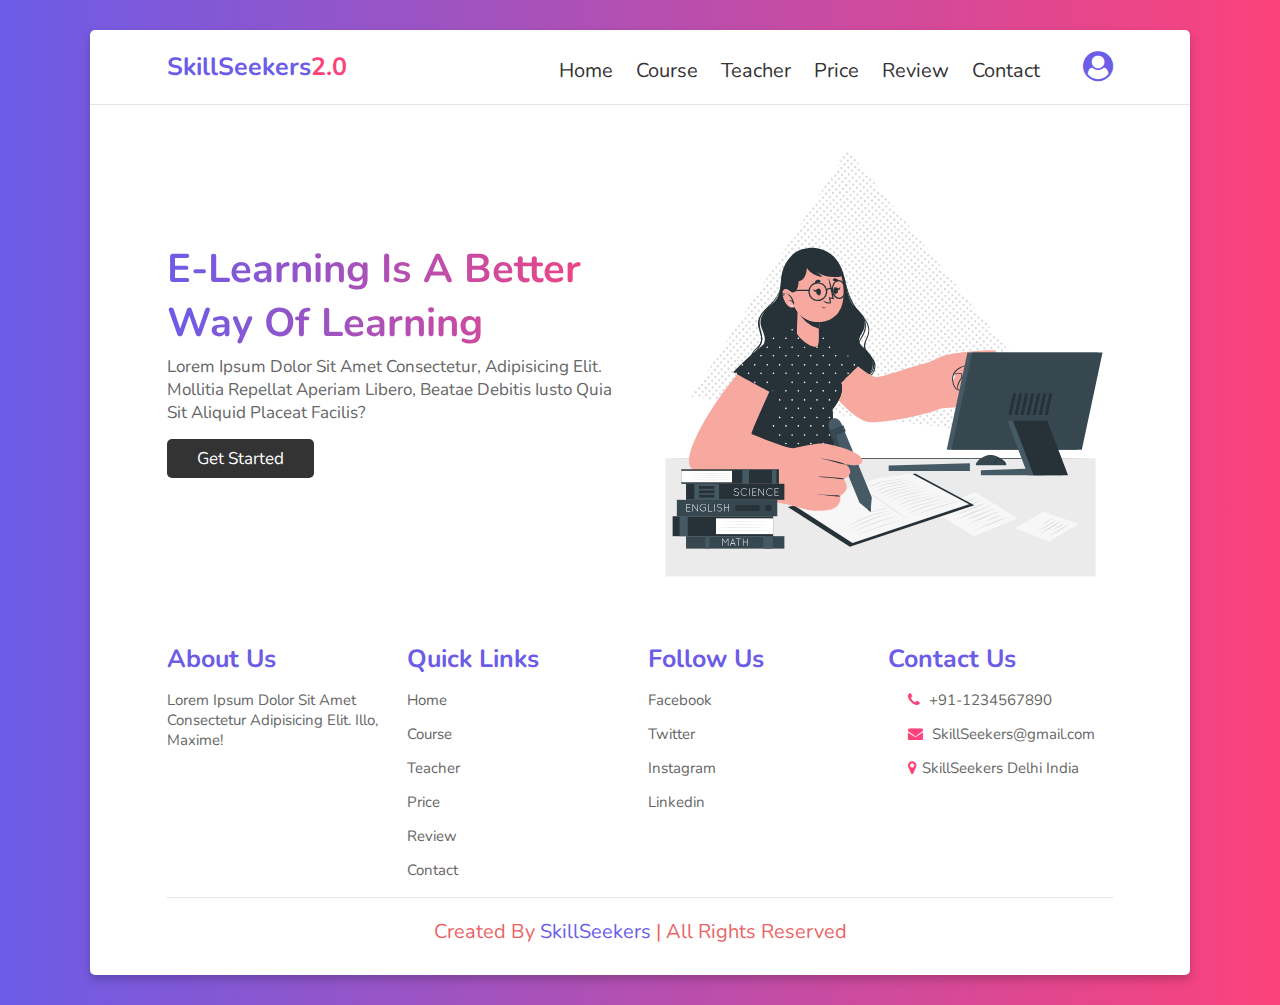
==== index.html @ 26e3b3ef "E-learning Initial Commit" ====
<!DOCTYPE html>
<html lang="en">
<head>
    <meta charset="UTF-8">
    <meta name="viewport" content="width=device-width, initial-scale=1.0">
    <title>SkillSeekers-For Learners</title>

    <!-- font awesome cdn link  -->
    <link rel="stylesheet" href="https://stackpath.bootstrapcdn.com/font-awesome/4.7.0/css/font-awesome.min.css">


    <!-- custom css file link  -->
    <link rel="stylesheet" href="./css/style.css">

</head>
<body>
    
<div class="container">

<header>

    <a href="home.html" class="logo">SkillSeekers<span>2.0</span></a>

    <div id="menu" class="fa fa-bars"></div>

    <nav class="navbar">
        <a href="home.html">home</a>
        <a href="course.html">course</a>
        <a href="teacher.html">teacher</a>
        <a href="price.html">price</a>
        <a href="review.html">review</a>
        <a href="contact.html">contact</a>
        <a href="./login/index.html"><i  class="fa fa-user-circle"></i></a>
    </nav>

</header>

<!-- home section  -->

<section class="home">

    <div class="content">
        <h3>E-learning is a better way of learning</h3>
        <p>Lorem ipsum dolor sit amet consectetur, adipisicing elit. Mollitia repellat aperiam libero, beatae debitis iusto quia sit aliquid placeat facilis?</p>
        <a href="#" class="btn">get started</a>
    </div>

    <div class="image">
        <img src="images/home-img.svg" alt="">
    </div>

</section>


<!-- footer section  -->

<section class="footer">

    <div class="box-container">

        <div class="box">
            <h3>about us</h3>
            <p>Lorem ipsum dolor sit amet consectetur adipisicing elit. Illo, maxime!</p>
        </div>

        <div class="box">
            <h3>quick links</h3>
            <a href="#">home</a>
            <a href="#">course</a>
            <a href="#">teacher</a>
            <a href="#">price</a>
            <a href="#">review</a>
            <a href="#">contact</a>
        </div>

        <div class="box">
            <h3>follow us</h3>
            <a href="#">facebook</a>
            <a href="#">twitter</a>
            <a href="#">instagram</a>
            <a href="#">linkedin</a>
        </div>

        <div class="box" >
            <h3>contact us</h3>
           <p class="l"> <i class="fa fa-phone"></i> <a style="display: inline;" href="tel:+91-1234567890">+91-1234567890</a> </p>
           <p class="l"> <i class="fa fa-envelope"></i> <a class="l" style="display: inline;" href="mailto: SkillSeekers@gmail.com">SkillSeekers@gmail.com</a></p>
           <p class="l"> <i class="fa fa-map-marker" ></i>SkillSeekers Delhi India</p>
        </div>

    </div>

    <div class="credit"> created by <span> SkillSeekers</span> | all rights reserved </div>

</section>

</div>















<!-- custom js file link -->
<script src="js/script.js"></script>

</body>
</html>
---- css/style.css ----
@import url('https://fonts.googleapis.com/css2?family=Nunito:wght@200;300;400;600;700&display=swap');

:root{
  --violet:#6c5ce7;
  --pink:#FC427B;
  --gradient:linear-gradient(90deg, var(--violet), var(--pink));
}

*{
  font-family: 'Nunito', sans-serif;
  margin:0; padding:0;
  box-sizing: border-box;
  outline: none; border:none;
  text-decoration: none;
  text-transform: capitalize;
  transition: all .2s ease-out;
}

html{
  font-size: 62.5%;
  overflow-x: hidden;
}

html::-webkit-scrollbar{
  width:1rem;
}

html::-webkit-scrollbar-track{
  background:#333;
}

html::-webkit-scrollbar-thumb{
  background:#fff;
  border-radius: 5rem;
}

body{
  background:var(--gradient);
  padding:3rem 7%;
}

.l{
  text-transform: none;
}

section{
  padding:2rem 7%;
}

.container{
  background:#fff;
  border-radius: .5rem;
  box-shadow: 0 .5rem 1rem rgba(0,0,0,.2);
}

.heading{
  color:transparent;
  background:var(--gradient);
  -webkit-background-clip: text;
  background-clip: text;
  padding:0 1rem;
  padding-top: 2.5rem;
  text-align: center;
  font-size: 4rem;
  text-transform: uppercase;
}

.btn{
  display: inline-block;
  margin-top: 1rem;
  padding:.8rem 3rem;
  border-radius: .5rem;
  background:#333;
  color:#fff;
  cursor: pointer;
  font-size: 1.7rem;
}

.btn:hover{
  background:var(--gradient);
}

header{
  display: flex;
  align-items: center;
  justify-content: space-between;
  width: 100%;
  padding:2rem 7%;
  border-bottom: .1rem solid rgba(0,0,0,.1);
  position: relative;
  z-index: 1000;
}

header .logo{
  font-size: 2.5rem;
  color:var(--violet);
  font-weight: bold;
}

header .logo span{
  color:var(--pink);
}

header .navbar a,i{
  margin-left: 2rem;
  font-size: 2rem;
  color:#333;
}

header .navbar a:hover{
  color:var(--pink);
}
header .navbar a i{
    font-size: 30px;
    color: var(--violet);
}
header .navbar i:hover{
  color:red;
}


#menu{
  font-size: 2.5rem;
  padding:.5rem 1rem;
  border-radius: .3rem;
  border:.1rem solid rgba(0,0,0,.2);
  cursor: pointer;
  display: none;
}

.home{
  display: flex;
  flex-wrap: wrap;
  gap:1.5rem;
  align-items: center;
}

.home .content{
  flex:1 1 40rem;
}

.home .image{
  flex:1 1 40rem;
}

.home .image img{
  width:100%;
}

.home .content h3{
  color:transparent;
  background:var(--gradient);
  -webkit-background-clip: text;
  background-clip: text;
  font-size: 4rem;
}

.home .content p{
  padding:.5rem 0;
  font-size: 1.7rem;
  color:#666;
}

.course{
  display: flex;
  flex-wrap: wrap;
  gap:1.5rem;
}

.course .box{
  flex:1 1 30rem;
  border-radius: .5rem;
  border:.1rem solid rgba(0,0,0,.1);
  padding:1rem;
  position: relative;
}

.course .box img{
  height:20rem;
  width:100%;
}

.course .box .amount{
  position: absolute;
  top:1rem; left:1rem;
  font-size: 2rem;
  padding:.5rem 1rem;
  background:var(--pink);
  color:#fff;
  border-radius: .5rem;
}

.course .box .stars i{
  color:var(--violet);
  font-size: 1.5rem;
  padding:1rem 0;
}

.course .box h3{
  color:var(--pink);
  font-size: 2.5rem;
}

.course .box p{
  color:#666;
  font-size: 1.5rem;
  padding:.5rem 0;
}

.course .icons{
  display: flex;
  justify-content: space-between;
  border-top: .1rem solid rgba(0,0,0,.1);
  margin-top: 1rem;
  padding:.5rem;
  padding-top: 1rem;
}

.course .icons p{
  color:#666;
  font-size: 1.3rem;
}

.course .icons p i{
  padding-right: .4rem;
  color:var(--pink);
}

.teacher{
  display: flex;
  flex-wrap: wrap;
  gap:1.5rem;
}

.teacher .box{
  flex:1 1 23rem;
  border:.1rem solid rgba(0,0,0,.1);
  border-radius:.5rem;
  padding:1.5rem;
  text-align: center;
}

.teacher .box img{
  height: 10rem;
  width:10rem;
  margin:.5rem 0;
  border-radius: 50%;
  object-fit: cover;
}

.teacher .box h3{
  color:var(--violet);
  font-size: 2.5rem;
}

.teacher .box span{
  color:var(--pink);
  font-size: 2rem;
}

.teacher .box p{
  color:#666;
  font-size: 1.5rem;
  padding:1rem 0;
}

.teacher .box .share a{
  height:4rem;
  width:4rem;
  line-height: 4rem;
  font-size: 2rem;
  background:var(--pink);
  border-radius: .5rem;
  margin:.3rem;
  color:#fff;
}

.teacher .box .share a:hover{
  background:var(--violet);
}

.price{
  display: flex;
  flex-wrap: wrap;
  gap:1.5rem;
}

.price .box{
  flex:1 1 30rem;
  text-align: center;
  border:.1rem solid rgba(0,0,0,.1);
  border-radius: .5rem;
}

.price .box h3{
  font-size: 2.5rem;
  color:#333;
  padding:1.5rem 0;
}

.price .box .amount{
  font-size: 4.5rem;
  color:#fff;
  padding:1rem 0;
  background:var(--gradient);
  font-weight: bold;
}

.price .box .amount span{
  font-size: 3rem;
}

.price .box  ul{
  border-bottom: .1rem solid rgba(0,0,0,.1);
  padding: 1rem 0;
  list-style: none;
}

.price .box ul li{
  padding:.7rem 0;
  font-size: 1.7rem;
  color:#666;
}

.price .box .btn{
  margin:2rem 0;
}

.review{
  display: flex;
  flex-wrap: wrap;
  gap:1.5rem;
}

.review .box{
  border-radius: .5rem;
  border:.1rem solid rgba(0,0,0,.1);
  padding:1rem;
  flex:1 1 30rem;
}

.review .box .student{
  display: flex;
  align-items: center;
  justify-content: space-between;
}

.review .box .student .student-info{
  display: flex;
  align-items: center;
}

.review .box .student i{
  font-size: 6rem;
  color:var(--pink);
  opacity: .5;
}

.review .box .student .student-info img{
  border-radius: 50%;
  object-fit: cover;
  height: 7rem;
  width:7rem;
  margin-right: 1.5rem;
}

.review .box .student .student-info h3{
  font-size: 2rem;
  color:#333;
}

.review .box .student .student-info span{
  font-size: 1.5rem;
  color:var(--pink);
}

.review .box .text{
  padding:1rem 0;
  font-size: 1.6rem;
  color:#666;
}

.contact{
  display: flex;
  flex-wrap: wrap;
  gap:1.5rem;
}

.contact .image{
  flex:1 1 35rem;
}

.contact .image img{
  width:100%;
}

.contact form{
  flex:1 1 50rem;
  border:.1rem solid rgba(0,0,0,.1);
  border-radius: .5rem;
  padding:2rem;
}

.contact form .inputBox{
  display: flex;
  justify-content: space-between;
  flex-wrap: wrap;
}

.contact form .inputBox input,
.contact form .box, 
.contact form textarea{
  width: 100%;
  padding:1rem;
  margin:.7rem 0;
  font-size: 1.7rem;
  border:.1rem solid rgba(0,0,0,.1);
  border-radius: .5rem;
  text-transform: none;
  color:#333;
} 

.contact form .inputBox input:focus,
.contact form .box:focus, 
.contact form textarea:focus{
  border-color: var(--pink);
}

.contact form .inputBox input{
  width:49%;
}

.contact form textarea{
  height: 20rem;
  resize: none;
}






















.footer .box-container{
  display: flex;
  flex-wrap: wrap;
  gap:1.5rem;
}

.footer .box-container .box{
  flex:1 1 20rem;
}

.footer .box-container .box h3{
  font-size: 2.5rem;
  color:var(--violet);
  padding:.7rem 0;
}

.footer .box-container .box p{
  font-size: 1.5rem;
  color:#666;
  padding:.7rem 0;
}

.footer .box-container .box a{
  display: block;
  font-size: 1.5rem;
  color:#666;
  padding:.7rem 0;
}

.footer .box-container .box a:hover{
  color:var(--pink);
}

.footer .box-container .box p i{
  padding-right: .5rem;
  color:var(--pink);
}

.footer .credit{
  font-size: 2rem;
  margin-top: 1rem;
  padding:1rem;
  padding-top: 2rem;
  text-align: center;
  border-top: .1rem solid rgba(0,0,0,.1);
  color:rgb(233, 101, 101);
}

.footer .credit span{
  color:var(--violet);
}
#mail{
  text-transform: none;
}


/* media queries  */

@media (max-width:991px){

  html{
    font-size: 55%;
  }

  body{
    padding:1.5rem;
  }

  header{
    padding:2rem;
  }

  section{
    padding:2rem;
  }

}

@media (max-width:768px){

  #menu{
    display: initial;
  }

  header .navbar{
    position: absolute;
    top:100%; left:0; right:0;
    background:#fff;
    border-top: .1rem solid rgba(0,0,0,.2);
    border-bottom: .1rem solid rgba(0,0,0,.2);
    clip-path: polygon(0 0, 100% 0, 100% 0, 0 0);
  }

  header .navbar.active{
    clip-path: polygon(0 0, 100% 0, 100% 100%, 0 100%);
  }

  header .navbar a{
    font-size: 2.5rem;
    display: block;
    margin:2rem 0;
    text-align:center;
  }

  .contact form .inputBox input{
    width:100%;
  }

}

@media (max-width:400px){

  html{
    font-size: 50%;
  }

}
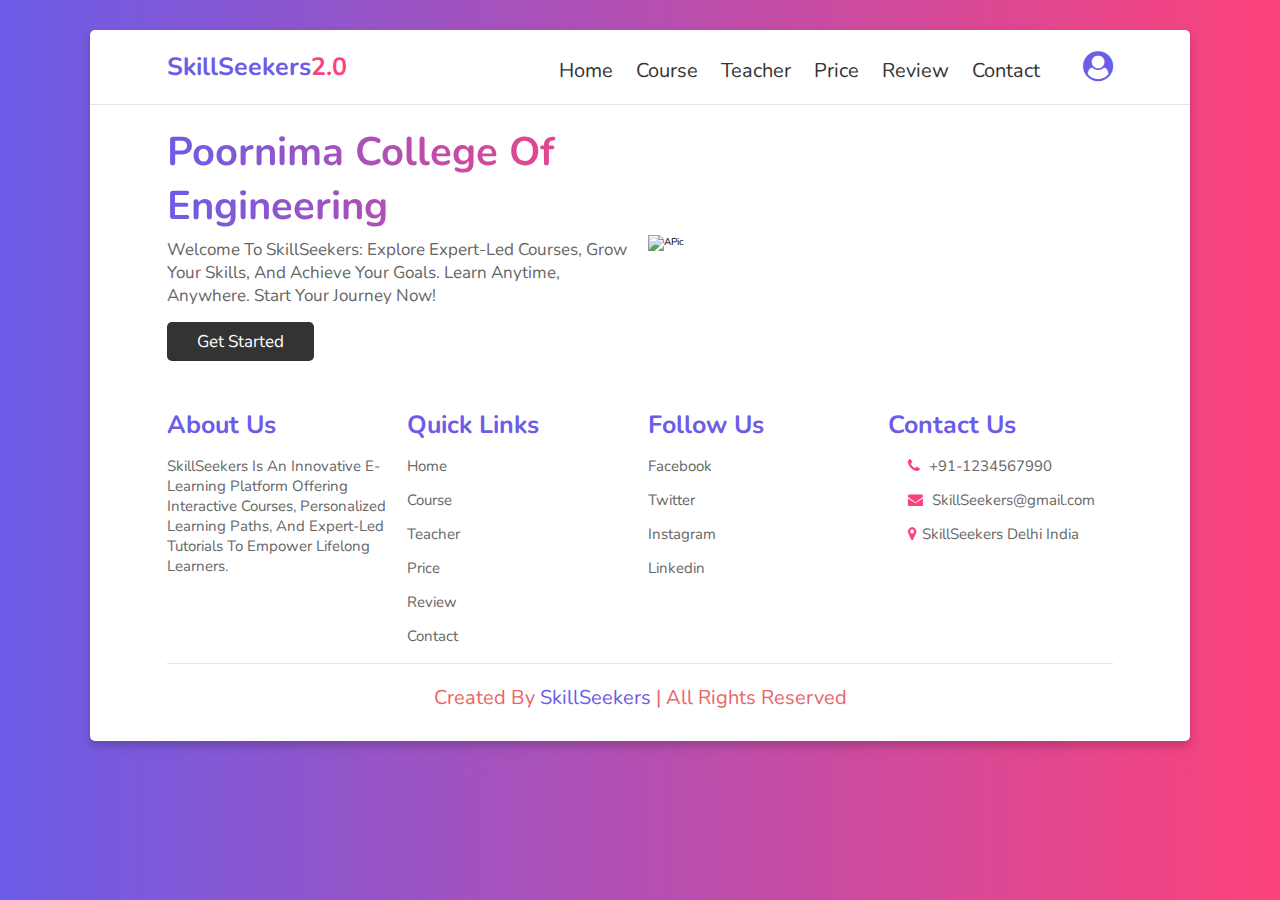
==== commit deb669bd: "Index UI change" ====
--- a/index.html
+++ b/index.html
@@ -10,7 +10,7 @@
 
 
     <!-- custom css file link  -->
-    <link rel="stylesheet" href="./css/style.css">
+    <link rel="stylesheet" href="css/style.css">
 
 </head>
 <body>
@@ -19,9 +19,9 @@
 
 <header>
 
-    <a href="home.html" class="logo">SkillSeekers<span>2.0</span></a>
+    <a href="home.html" class="logo"> SkillSeekers<span>2.0</span></a>
 
-    <div id="menu" class="fa fa-bars"></div>
+    <div id="menu" class="fas fa-bars"></div>
 
     <nav class="navbar">
         <a href="home.html">home</a>
@@ -30,7 +30,7 @@
         <a href="price.html">price</a>
         <a href="review.html">review</a>
         <a href="contact.html">contact</a>
-        <a href="./login/index.html"><i  class="fa fa-user-circle"></i></a>
+       <a href="./login/index.html"><i  class="fa fa-user-circle"></i></a> 
     </nav>
 
 </header>
@@ -40,13 +40,12 @@
 <section class="home">
 
     <div class="content">
-        <h3>E-learning is a better way of learning</h3>
-        <p>Lorem ipsum dolor sit amet consectetur, adipisicing elit. Mollitia repellat aperiam libero, beatae debitis iusto quia sit aliquid placeat facilis?</p>
-        <a href="#" class="btn">get started</a>
+        <h3>Poornima College of Engineering</h3>
+<p>Welcome to SkillSeekers: Explore expert-led courses, grow your skills, and achieve your goals. Learn anytime, anywhere. Start your journey now!</p>        <a href="./login/index.html" class="btn">get started</a>
     </div>
 
     <div class="image">
-        <img src="images/home-img.svg" alt="">
+        <img src="https://www.poornima.org/img/institute.png" alt="aPic">
     </div>
 
 </section>
@@ -60,8 +59,7 @@
 
         <div class="box">
             <h3>about us</h3>
-            <p>Lorem ipsum dolor sit amet consectetur adipisicing elit. Illo, maxime!</p>
-        </div>
+<p>SkillSeekers is an innovative e-learning platform offering interactive courses, personalized learning paths, and expert-led tutorials to empower lifelong learners.</p>        </div>
 
         <div class="box">
             <h3>quick links</h3>
@@ -81,11 +79,11 @@
             <a href="#">linkedin</a>
         </div>
 
-        <div class="box" >
+        <div class="box">
             <h3>contact us</h3>
-           <p class="l"> <i class="fa fa-phone"></i> <a style="display: inline;" href="tel:+91-1234567890">+91-1234567890</a> </p>
+           <p> <i class="fa fa-phone" ></i> <a style="display: inline; " href="tel:+91-1234567890">+91-1234567990</a> </p>
            <p class="l"> <i class="fa fa-envelope"></i> <a class="l" style="display: inline;" href="mailto: SkillSeekers@gmail.com">SkillSeekers@gmail.com</a></p>
-           <p class="l"> <i class="fa fa-map-marker" ></i>SkillSeekers Delhi India</p>
+           <p class="l"> <i class="fa fa-map-marker"></i>SkillSeekers Delhi India</p>
         </div>
 
     </div>
@@ -114,4 +112,4 @@
 <script src="js/script.js"></script>
 
 </body>
-</html>
+</html>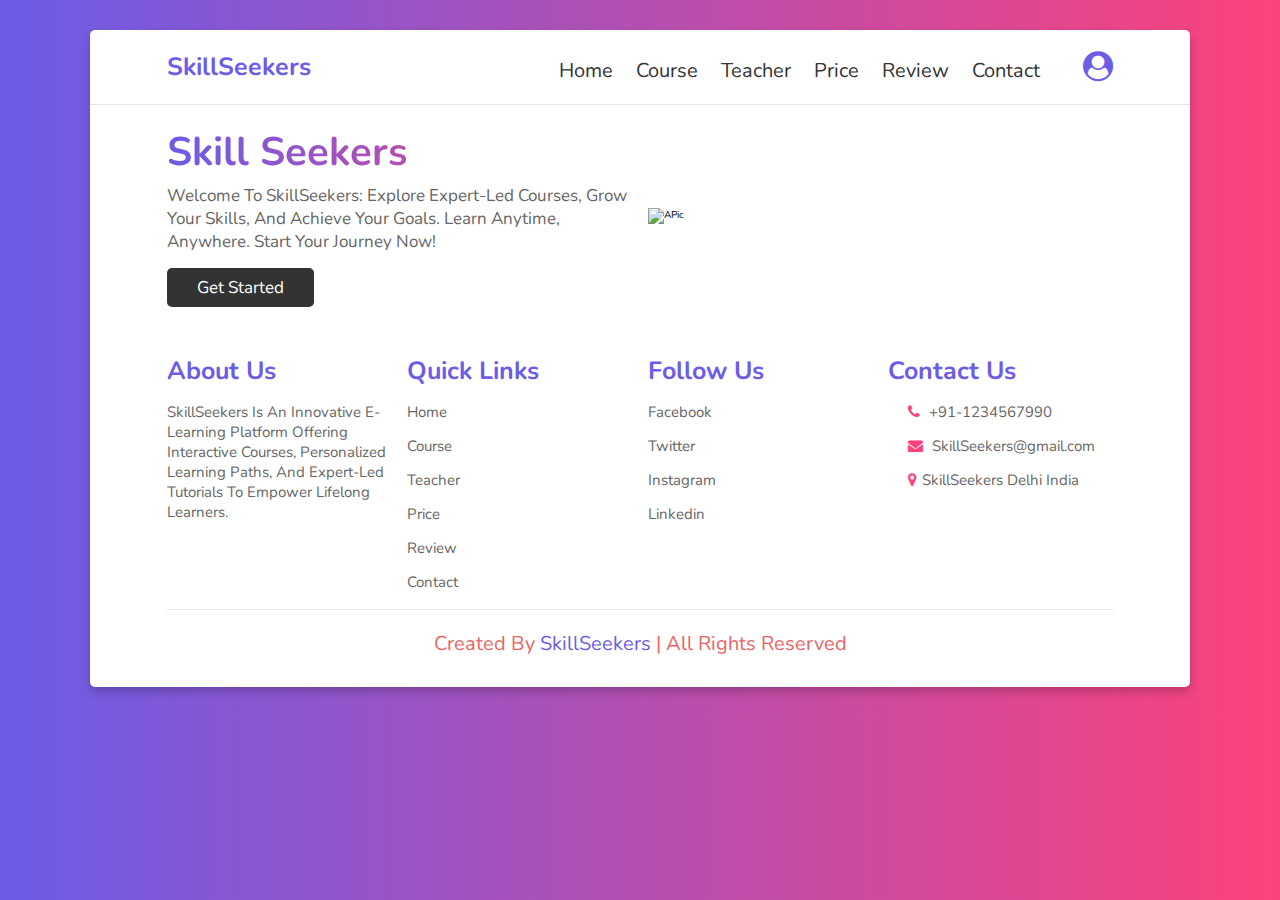
==== commit aa3ac1fc: "html" ====
--- a/index.html
+++ b/index.html
@@ -19,9 +19,9 @@
 
 <header>
 
-    <a href="home.html" class="logo"> SkillSeekers<span>2.0</span></a>
+    <a href="home.html" class="logo"> SkillSeekers</a>
 
-    <div id="menu" class="fas fa-bars"></div>
+    <div id="menu" class="fas fa-barsg"></div>
 
     <nav class="navbar">
         <a href="home.html">home</a>
@@ -40,12 +40,12 @@
 <section class="home">
 
     <div class="content">
-        <h3>Poornima College of Engineering</h3>
+        <h3>Skill Seekers</h3>
 <p>Welcome to SkillSeekers: Explore expert-led courses, grow your skills, and achieve your goals. Learn anytime, anywhere. Start your journey now!</p>        <a href="./login/index.html" class="btn">get started</a>
     </div>
 
     <div class="image">
-        <img src="https://www.poornima.org/img/institute.png" alt="aPic">
+        <img src="" alt="aPic">
     </div>
 
 </section>
